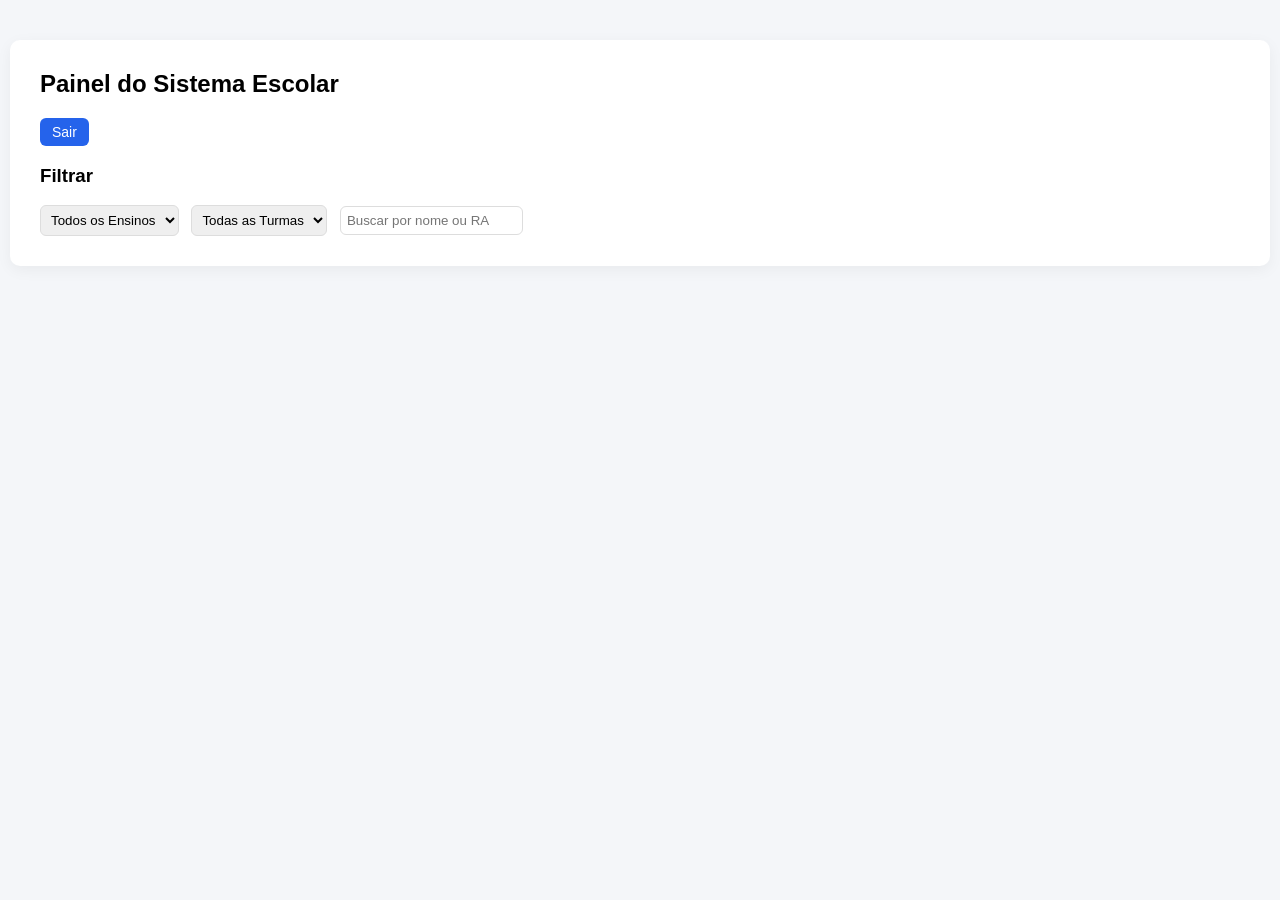
==== dashboard.html @ 56705bad "dashboard.html" ====
<!DOCTYPE html>
<html lang="pt-br">
<head>
<meta charset="UTF-8">
<title>Dashboard - Sistema Escolar</title>

<style>
body {
  font-family: 'Segoe UI', sans-serif;
  margin: 0;
  background-color: #f4f6f9;
}

.container {
  max-width: 1200px;
  margin: 40px auto;
  background: white;
  padding: 30px;
  border-radius: 10px;
  box-shadow: 0 4px 15px rgba(0,0,0,0.05);
}

h2 {
  margin-top: 0;
}

button {
  padding: 6px 12px;
  border: none;
  border-radius: 6px;
  cursor: pointer;
  font-size: 14px;
}

button:hover {
  opacity: 0.9;
}

.btn-primary { background-color: #2563eb; color: white; }
.btn-danger { background-color: #dc2626; color: white; }
.btn-success { background-color: #16a34a; color: white; }
.btn-warning { background-color: #f59e0b; color: white; }
.btn-info { background-color: #0284c7; color: white; }

.btn-sm {
  font-size: 12px;
  padding: 5px 8px;
  min-width: 90px;
}

.acoes {
  display: flex;
  gap: 6px;
  justify-content: center;
  flex-wrap: wrap;
}

table {
  border-collapse: collapse;
  width: 100%;
  margin-top: 20px;
}

th, td {
  padding: 12px;
  text-align: center;
}

th {
  background-color: #f9fafb;
  font-weight: 600;
}

tr:nth-child(even) {
  background-color: #f3f4f6;
}

.badge {
  padding: 4px 8px;
  border-radius: 20px;
  font-size: 12px;
  font-weight: bold;
}

.badge-ativo {
  background-color: #dcfce7;
  color: #166534;
}

.badge-inativo {
  background-color: #fee2e2;
  color: #991b1b;
}

img {
  width: 60px;
  height: 60px;
  border-radius: 50%;
  object-fit: cover;
}

select, input {
  padding: 6px;
  border-radius: 6px;
  border: 1px solid #ddd;
  margin-right: 8px;
}
</style>
</head>

<body>
<div class="container">

<h2>Painel do Sistema Escolar</h2>
<button id="btnLogout" class="btn-primary">Sair</button>

<h3>Filtrar</h3>

<select id="filtroEnsino">
  <option value="">Todos os Ensinos</option>
  <option value="Fundamental">Fundamental</option>
  <option value="Médio">Médio</option>
</select>

<select id="filtroTurma">
  <option value="">Todas as Turmas</option>
</select>

<input type="text" id="buscaNome" placeholder="Buscar por nome ou RA">

<div id="tabelaAlunos"></div>

<script type="module">
import { createClient } from 'https://esm.sh/@supabase/supabase-js@2'

const supabase = createClient(
  "https://ktokzupvbzgvrlmukyow.supabase.co",
  "sb_publishable_cIHQLm1L_KAvvf1CrENu0w_QdgyNVjO"
);

// 🔐 Verificar login
const { data: { session } } = await supabase.auth.getSession();
if (!session) window.location.href = "index.html";

document.getElementById("btnLogout").addEventListener("click", async () => {
  await supabase.auth.signOut();
  window.location.href = "index.html";
});

// 🎓 Turmas
const turmas = {
  "Fundamental": ["6ºA","6ºB","6ºC","7ºA","7ºB","7ºC","8ºA","8ºB","9ºA","9ºB","9ºC"],
  "Médio": ["1ºA","1ºB","1ºC","2ºA","2ºB","2ºC","3ºA","3ºB","3ºC"]
};

const selectEnsino = document.getElementById("filtroEnsino");
const selectTurma = document.getElementById("filtroTurma");
const campoBusca = document.getElementById("buscaNome");

selectEnsino.addEventListener("change", () => {
  selectTurma.innerHTML = '<option value="">Todas as Turmas</option>';
  if (turmas[selectEnsino.value]) {
    turmas[selectEnsino.value].forEach(turma => {
      selectTurma.innerHTML += `<option value="${turma}">${turma}</option>`;
    });
  }
  carregarAlunos();
});

selectTurma.addEventListener("change", carregarAlunos);

let timeoutBusca;
campoBusca.addEventListener("input", () => {
  clearTimeout(timeoutBusca);
  timeoutBusca = setTimeout(() => carregarAlunos(), 300);
});

async function carregarAlunos() {

  let query = supabase
    .from("alunos")
    .select("*")
    .order("nome", { ascending: true });

  if (selectEnsino.value)
    query = query.eq("ensino", selectEnsino.value);

  if (selectTurma.value)
    query = query.eq("turma", selectTurma.value);

  if (campoBusca.value.trim())
    query = query.or(`nome.ilike.%${campoBusca.value.trim()}%,ra.ilike.%${campoBusca.value.trim()}%`);

  const { data, error } = await query;

  if (error) {
    console.error(error);
    return;
  }

  let html = `
  <table>
    <tr>
      <th>Foto</th>
      <th>RA</th>
      <th>Nome</th>
      <th>Ensino</th>
      <th>Turma</th>
      <th>Status</th>
      <th>Ação</th>
    </tr>
  `;

  data.forEach(aluno => {

    const statusNormalizado = aluno.status.toLowerCase();

    const { data: fotoData } = supabase
      .storage
      .from('fotos-alunos')
      .getPublicUrl(`${aluno.ra}.jpg`);

    const fotoUrl = fotoData.publicUrl + '?t=' + new Date().getTime();

    html += `
    <tr>
      <td>
        <img src="${fotoUrl}" onerror="this.src='https://via.placeholder.com/60'">
      </td>
      <td>${aluno.ra}</td>
      <td>${aluno.nome}</td>
      <td>${aluno.ensino}</td>
      <td>${aluno.turma}</td>
      <td>
        <span class="badge ${statusNormalizado === 'ativo' ? 'badge-ativo' : 'badge-inativo'}">
          ${aluno.status}
        </span>
      </td>
      <td>
        <div class="acoes">

          <button 
            class="btn-sm ${statusNormalizado === 'ativo' ? 'btn-danger' : 'btn-success'} btn-status"
            data-ra="${aluno.ra}"
            data-status="${aluno.status}">
            ${statusNormalizado === 'ativo' ? 'Inativar' : 'Ativar'}
          </button>

          <button 
            class="btn-sm btn-warning btn-turma"
            data-ra="${aluno.ra}"
            data-nome="${aluno.nome}"
            data-ensino="${aluno.ensino}"
            data-turma="${aluno.turma}">
            Alterar Turma
          </button>

          <label class="btn-sm btn-info" style="cursor:pointer;">
            Foto
            <input type="file" accept="image/*"
              style="display:none;"
              onchange="uploadFoto(event, '${aluno.ra}')">
          </label>

        </div>
      </td>
    </tr>
    `;
  });

  html += "</table>";
  document.getElementById("tabelaAlunos").innerHTML = html;

  // Eventos status
  document.querySelectorAll(".btn-status").forEach(btn => {
    btn.addEventListener("click", () => {
      alterarStatus(btn.dataset.ra, btn.dataset.status);
    });
  });

  // Eventos turma
  document.querySelectorAll(".btn-turma").forEach(btn => {
    btn.addEventListener("click", () => {
      iniciarMudancaTurma(
        btn.dataset.ra,
        btn.dataset.nome,
        btn.dataset.ensino,
        btn.dataset.turma
      );
    });
  });
}

async function alterarStatus(ra, statusAtual) {

  const statusNormalizado = statusAtual.toLowerCase();
  const novoStatus = statusNormalizado === "ativo" ? "Inativo" : "Ativo";

  const { error } = await supabase
    .from("alunos")
    .update({ status: novoStatus })
    .eq("ra", ra);

  if (error) {
    alert("Erro ao atualizar status");
    console.error(error);
  } else {
    carregarAlunos();
  }
}

async function iniciarMudancaTurma(ra, nome, ensino, turmaAtual) {

  const listaTurmas = turmas[ensino];
  if (!listaTurmas) return;

  const novaTurma = prompt(
    `Turma atual: ${turmaAtual}\n\nDigite a nova turma:`,
    turmaAtual
  );

  if (!novaTurma || novaTurma === turmaAtual) return;

  const confirmar = confirm(
    `Alterar aluno "${nome}"\nDe "${turmaAtual}" para "${novaTurma}"?`
  );

  if (!confirmar) return;

  const { error } = await supabase
    .from("alunos")
    .update({ turma: novaTurma })
    .eq("ra", ra);

  if (error) {
    alert("Erro ao atualizar turma");
    console.error(error);
  } else {
    carregarAlunos();
  }
}

window.uploadFoto = async function(event, ra) {
  const file = event.target.files[0];
  if (!file) return;

  const { error } = await supabase.storage
    .from('fotos-alunos')
    .upload(`${ra}.jpg`, file, { upsert: true });

  if (error) {
    alert("Erro ao enviar foto");
  } else {
    carregarAlunos();
  }
}

carregarAlunos();

</script>
</div>
</body>
</html>
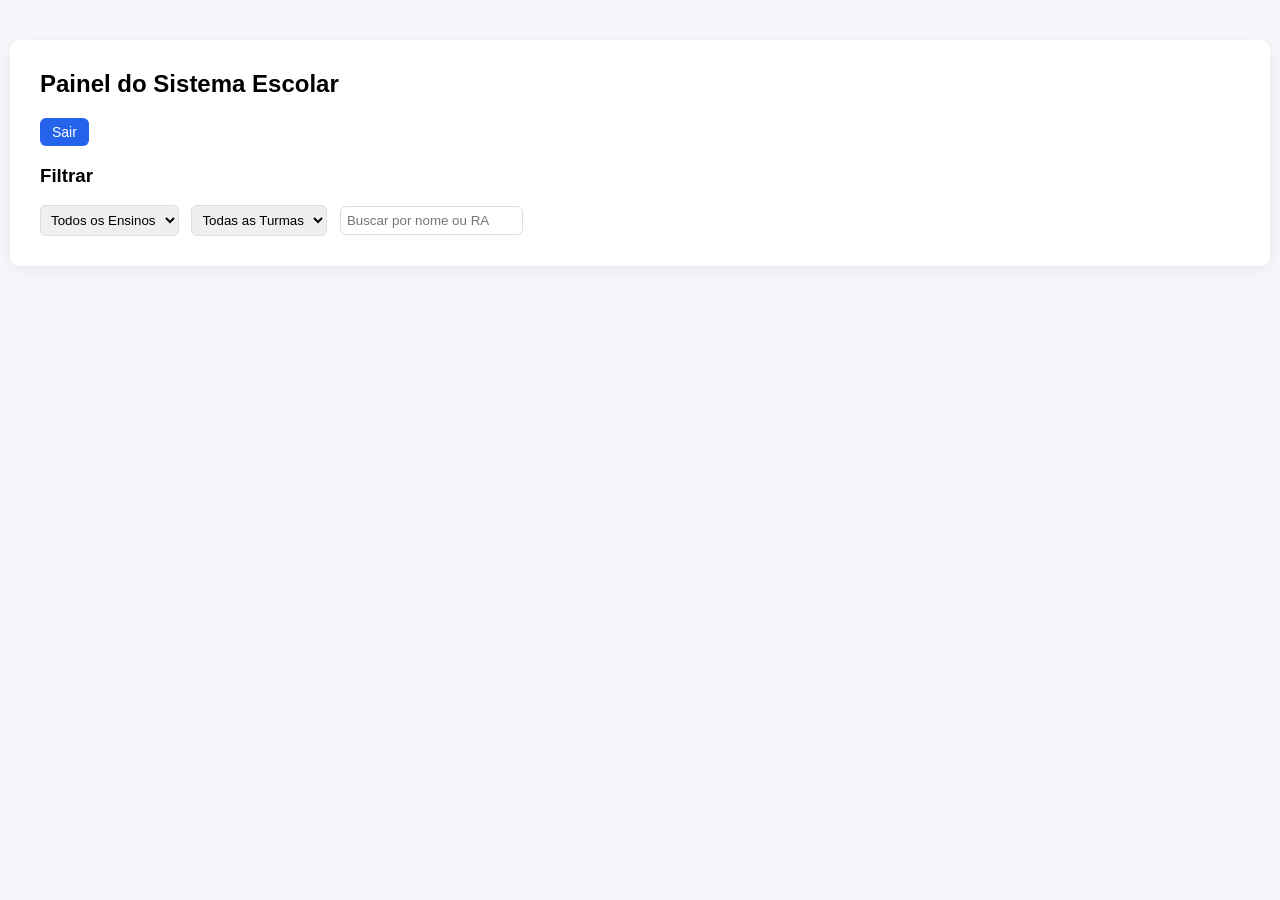
==== commit 03621f6a: "dashboard.html" ====
--- a/dashboard.html
+++ b/dashboard.html
@@ -92,272 +92,439 @@
   color: #991b1b;
 }
 
-img {
-  width: 60px;
-  height: 60px;
-  border-radius: 50%;
-  object-fit: cover;
-}
-
 select, input {
   padding: 6px;
   border-radius: 6px;
   border: 1px solid #ddd;
   margin-right: 8px;
 }
+
+.modal-overlay {
+  position: fixed;
+  inset: 0;
+  background: rgba(0,0,0,0.45);
+  display: none;
+  align-items: center;
+  justify-content: center;
+  z-index: 999;
+}
+
+.modal {
+  background: white;
+  padding: 30px;
+  border-radius: 12px;
+  width: 380px;
+  box-shadow: 0 15px 40px rgba(0,0,0,0.15);
+  animation: fadeIn 0.2s ease-in-out;
+  font-family: 'Segoe UI', sans-serif;
+}
+
+.modal h3 {
+  margin-top: 0;
+  margin-bottom: 15px;
+  font-size: 18px;
+}
+
+.modal p {
+  margin-bottom: 15px;
+  font-size: 14px;
+  color: #444;
+}
+
+.modal select {
+  width: 100%;
+  padding: 8px;
+  border-radius: 6px;
+  border: 1px solid #ddd;
+  font-size: 14px;
+}
+
+.modal-actions {
+  margin-top: 25px;
+  display: flex;
+  justify-content: flex-end;
+  gap: 10px;
+}
+
+.modal-actions button {
+  min-width: 90px;
+}
+
+@keyframes fadeIn {
+  from { transform: scale(0.95); opacity: 0; }
+  to { transform: scale(1); opacity: 1; }
+}
+
+.foto-mini {
+  width: 90px;
+  height: 90px;
+  border-radius: 50%;
+  object-fit: cover;
+  cursor: pointer;
+  transition: transform 0.2s ease;
+}
+
+.foto-mini:hover {
+  transform: scale(1.1);
+}
+
+.overlay-foto {
+  position: fixed;
+  inset: 0;
+  background: rgba(0,0,0,0.85);
+  display: none;
+  align-items: center;
+  justify-content: center;
+  z-index: 2000;
+}
+
+.overlay-foto img {
+  width: auto !important;
+  height: auto !important;
+  max-width: 90vw;
+  max-height: 90vh;
+  border-radius: 12px;
+  box-shadow: 0 20px 60px rgba(0,0,0,0.6);
+}
+
+@keyframes zoomIn {
+  from { transform: scale(0.9); opacity: 0; }
+  to { transform: scale(1); opacity: 1; }
+}
+  
 </style>
 </head>
 
 <body>
-<div class="container">
-
-<h2>Painel do Sistema Escolar</h2>
-<button id="btnLogout" class="btn-primary">Sair</button>
-
-<h3>Filtrar</h3>
-
-<select id="filtroEnsino">
-  <option value="">Todos os Ensinos</option>
-  <option value="Fundamental">Fundamental</option>
-  <option value="Médio">Médio</option>
-</select>
-
-<select id="filtroTurma">
-  <option value="">Todas as Turmas</option>
-</select>
-
-<input type="text" id="buscaNome" placeholder="Buscar por nome ou RA">
-
-<div id="tabelaAlunos"></div>
-
-<script type="module">
-import { createClient } from 'https://esm.sh/@supabase/supabase-js@2'
-
-const supabase = createClient(
-  "https://ktokzupvbzgvrlmukyow.supabase.co",
-  "sb_publishable_cIHQLm1L_KAvvf1CrENu0w_QdgyNVjO"
-);
-
-// 🔐 Verificar login
-const { data: { session } } = await supabase.auth.getSession();
-if (!session) window.location.href = "index.html";
-
-document.getElementById("btnLogout").addEventListener("click", async () => {
-  await supabase.auth.signOut();
-  window.location.href = "index.html";
-});
-
-// 🎓 Turmas
-const turmas = {
-  "Fundamental": ["6ºA","6ºB","6ºC","7ºA","7ºB","7ºC","8ºA","8ºB","9ºA","9ºB","9ºC"],
-  "Médio": ["1ºA","1ºB","1ºC","2ºA","2ºB","2ºC","3ºA","3ºB","3ºC"]
-};
-
-const selectEnsino = document.getElementById("filtroEnsino");
-const selectTurma = document.getElementById("filtroTurma");
-const campoBusca = document.getElementById("buscaNome");
-
-selectEnsino.addEventListener("change", () => {
-  selectTurma.innerHTML = '<option value="">Todas as Turmas</option>';
-  if (turmas[selectEnsino.value]) {
-    turmas[selectEnsino.value].forEach(turma => {
-      selectTurma.innerHTML += `<option value="${turma}">${turma}</option>`;
-    });
-  }
-  carregarAlunos();
-});
-
-selectTurma.addEventListener("change", carregarAlunos);
-
-let timeoutBusca;
-campoBusca.addEventListener("input", () => {
-  clearTimeout(timeoutBusca);
-  timeoutBusca = setTimeout(() => carregarAlunos(), 300);
-});
-
-async function carregarAlunos() {
-
-  let query = supabase
-    .from("alunos")
-    .select("*")
-    .order("nome", { ascending: true });
-
-  if (selectEnsino.value)
-    query = query.eq("ensino", selectEnsino.value);
-
-  if (selectTurma.value)
-    query = query.eq("turma", selectTurma.value);
-
-  if (campoBusca.value.trim())
-    query = query.or(`nome.ilike.%${campoBusca.value.trim()}%,ra.ilike.%${campoBusca.value.trim()}%`);
-
-  const { data, error } = await query;
-
-  if (error) {
-    console.error(error);
-    return;
-  }
-
-  let html = `
-  <table>
-    <tr>
-      <th>Foto</th>
-      <th>RA</th>
-      <th>Nome</th>
-      <th>Ensino</th>
-      <th>Turma</th>
-      <th>Status</th>
-      <th>Ação</th>
-    </tr>
-  `;
-
-  data.forEach(aluno => {
-
-    const statusNormalizado = aluno.status.toLowerCase();
-
-    const { data: fotoData } = supabase
-      .storage
-      .from('fotos-alunos')
-      .getPublicUrl(`${aluno.ra}.jpg`);
-
-    const fotoUrl = fotoData.publicUrl + '?t=' + new Date().getTime();
-
-    html += `
-    <tr>
-      <td>
-        <img src="${fotoUrl}" onerror="this.src='https://via.placeholder.com/60'">
-      </td>
-      <td>${aluno.ra}</td>
-      <td>${aluno.nome}</td>
-      <td>${aluno.ensino}</td>
-      <td>${aluno.turma}</td>
-      <td>
-        <span class="badge ${statusNormalizado === 'ativo' ? 'badge-ativo' : 'badge-inativo'}">
-          ${aluno.status}
-        </span>
-      </td>
-      <td>
-        <div class="acoes">
-
-          <button 
-            class="btn-sm ${statusNormalizado === 'ativo' ? 'btn-danger' : 'btn-success'} btn-status"
-            data-ra="${aluno.ra}"
-            data-status="${aluno.status}">
-            ${statusNormalizado === 'ativo' ? 'Inativar' : 'Ativar'}
-          </button>
-
-          <button 
-            class="btn-sm btn-warning btn-turma"
-            data-ra="${aluno.ra}"
-            data-nome="${aluno.nome}"
-            data-ensino="${aluno.ensino}"
-            data-turma="${aluno.turma}">
-            Alterar Turma
-          </button>
-
-          <label class="btn-sm btn-info" style="cursor:pointer;">
-            Foto
-            <input type="file" accept="image/*"
-              style="display:none;"
-              onchange="uploadFoto(event, '${aluno.ra}')">
-          </label>
-
-        </div>
-      </td>
-    </tr>
-    `;
-  });
-
-  html += "</table>";
-  document.getElementById("tabelaAlunos").innerHTML = html;
-
-  // Eventos status
-  document.querySelectorAll(".btn-status").forEach(btn => {
-    btn.addEventListener("click", () => {
-      alterarStatus(btn.dataset.ra, btn.dataset.status);
-    });
-  });
-
-  // Eventos turma
-  document.querySelectorAll(".btn-turma").forEach(btn => {
-    btn.addEventListener("click", () => {
-      iniciarMudancaTurma(
-        btn.dataset.ra,
-        btn.dataset.nome,
-        btn.dataset.ensino,
-        btn.dataset.turma
+  <div class="container">
+  
+      <h2>Painel do Sistema Escolar</h2>
+      <button id="btnLogout" class="btn-primary">Sair</button>
+      
+      <h3>Filtrar</h3>
+      
+      <select id="filtroEnsino">
+        <option value="">Todos os Ensinos</option>
+        <option value="Fundamental">Fundamental</option>
+        <option value="Médio">Médio</option>
+      </select>
+      
+      <select id="filtroTurma">
+        <option value="">Todas as Turmas</option>
+      </select>
+      
+      <input type="text" id="buscaNome" placeholder="Buscar por nome ou RA">
+      
+      <div id="tabelaAlunos"></div>
+      
+      <script type="module">
+      import { createClient } from 'https://esm.sh/@supabase/supabase-js@2'
+      
+      const supabase = createClient(
+        "https://ktokzupvbzgvrlmukyow.supabase.co",
+        "sb_publishable_cIHQLm1L_KAvvf1CrENu0w_QdgyNVjO"
       );
-    });
-  });
-}
-
-async function alterarStatus(ra, statusAtual) {
-
-  const statusNormalizado = statusAtual.toLowerCase();
-  const novoStatus = statusNormalizado === "ativo" ? "Inativo" : "Ativo";
-
-  const { error } = await supabase
-    .from("alunos")
-    .update({ status: novoStatus })
-    .eq("ra", ra);
-
-  if (error) {
-    alert("Erro ao atualizar status");
-    console.error(error);
-  } else {
-    carregarAlunos();
-  }
-}
-
-async function iniciarMudancaTurma(ra, nome, ensino, turmaAtual) {
-
-  const listaTurmas = turmas[ensino];
-  if (!listaTurmas) return;
-
-  const novaTurma = prompt(
-    `Turma atual: ${turmaAtual}\n\nDigite a nova turma:`,
-    turmaAtual
-  );
-
-  if (!novaTurma || novaTurma === turmaAtual) return;
-
-  const confirmar = confirm(
-    `Alterar aluno "${nome}"\nDe "${turmaAtual}" para "${novaTurma}"?`
-  );
-
-  if (!confirmar) return;
-
-  const { error } = await supabase
-    .from("alunos")
-    .update({ turma: novaTurma })
-    .eq("ra", ra);
-
-  if (error) {
-    alert("Erro ao atualizar turma");
-    console.error(error);
-  } else {
-    carregarAlunos();
-  }
-}
-
-window.uploadFoto = async function(event, ra) {
-  const file = event.target.files[0];
-  if (!file) return;
-
-  const { error } = await supabase.storage
-    .from('fotos-alunos')
-    .upload(`${ra}.jpg`, file, { upsert: true });
-
-  if (error) {
-    alert("Erro ao enviar foto");
-  } else {
-    carregarAlunos();
-  }
-}
-
-carregarAlunos();
-
-</script>
-</div>
+      
+      // 🔐 Verificar login
+      const { data: { session } } = await supabase.auth.getSession();
+      if (!session) window.location.href = "index.html";
+      
+      document.getElementById("btnLogout").addEventListener("click", async () => {
+        await supabase.auth.signOut();
+        window.location.href = "index.html";
+      });
+      
+      // 🎓 Turmas
+      const turmas = {
+        "Fundamental": ["6ºA","6ºB","6ºC","7ºA","7ºB","7ºC","8ºA","8ºB","9ºA","9ºB","9ºC"],
+        "Médio": ["1ºA","1ºB","1ºC","2ºA","2ºB","2ºC","3ºA","3ºB","3ºC"]
+      };
+      
+      const selectEnsino = document.getElementById("filtroEnsino");
+      const selectTurma = document.getElementById("filtroTurma");
+      const campoBusca = document.getElementById("buscaNome");
+      
+      selectEnsino.addEventListener("change", () => {
+        selectTurma.innerHTML = '<option value="">Todas as Turmas</option>';
+        if (turmas[selectEnsino.value]) {
+          turmas[selectEnsino.value].forEach(turma => {
+            selectTurma.innerHTML += `<option value="${turma}">${turma}</option>`;
+          });
+        }
+        carregarAlunos();
+      });
+      
+      selectTurma.addEventListener("change", carregarAlunos);
+      
+      let timeoutBusca;
+      campoBusca.addEventListener("input", () => {
+        clearTimeout(timeoutBusca);
+        timeoutBusca = setTimeout(() => carregarAlunos(), 300);
+      });
+      
+      async function carregarAlunos() {
+      
+        let query = supabase
+          .from("alunos")
+          .select("*")
+          .order("nome", { ascending: true });
+      
+        if (selectEnsino.value)
+          query = query.eq("ensino", selectEnsino.value);
+      
+        if (selectTurma.value)
+          query = query.eq("turma", selectTurma.value);
+      
+        if (campoBusca.value.trim())
+          query = query.or(`nome.ilike.%${campoBusca.value.trim()}%,ra.ilike.%${campoBusca.value.trim()}%`);
+      
+        const { data, error } = await query;
+      
+        if (error) {
+          console.error(error);
+          return;
+        }
+      
+        let html = `
+        <table>
+          <tr>
+            <th>Foto</th>
+            <th>RA</th>
+            <th>Nome</th>
+            <th>Ensino</th>
+            <th>Turma</th>
+            <th>Status</th>
+            <th>Ação</th>
+          </tr>
+        `;
+      
+        data.forEach(aluno => {
+      
+          const statusNormalizado = aluno.status.toLowerCase();
+      
+          const { data: fotoData } = supabase
+            .storage
+            .from('fotos-alunos')
+            .getPublicUrl(`${aluno.ra}.jpg`);
+      
+          const fotoUrl = fotoData.publicUrl + '?t=' + new Date().getTime();
+      
+          html += `
+          <tr>
+            <td>
+              <img 
+                  src="${fotoUrl}" 
+                  class="foto-mini"
+                  data-src="${fotoUrl}"
+                  onerror="this.src='https://via.placeholder.com/60'">
+            </td>
+            <td>${aluno.ra}</td>
+            <td>${aluno.nome}</td>
+            <td>${aluno.ensino}</td>
+            <td>${aluno.turma}</td>
+            <td>
+              <span class="badge ${statusNormalizado === 'ativo' ? 'badge-ativo' : 'badge-inativo'}">
+                ${aluno.status}
+              </span>
+            </td>
+            <td>
+              <div class="acoes">
+      
+                <button 
+                  class="btn-sm ${statusNormalizado === 'ativo' ? 'btn-danger' : 'btn-success'} btn-status"
+                  data-ra="${aluno.ra}"
+                  data-status="${aluno.status}">
+                  ${statusNormalizado === 'ativo' ? 'Inativar' : 'Ativar'}
+                </button>
+      
+                <button 
+                  class="btn-sm btn-warning btn-turma"
+                  data-ra="${aluno.ra}"
+                  data-nome="${aluno.nome}"
+                  data-ensino="${aluno.ensino}"
+                  data-turma="${aluno.turma}">
+                  Alterar Turma
+                </button>
+      
+                <label class="btn-sm btn-info" style="cursor:pointer;">
+                  Foto
+                  <input type="file" accept="image/*"
+                    style="display:none;"
+                    onchange="uploadFoto(event, '${aluno.ra}')">
+                </label>
+      
+              </div>
+            </td>
+          </tr>
+          `;
+        });
+      
+        html += "</table>";
+        document.getElementById("tabelaAlunos").innerHTML = html;
+      
+        // Eventos status
+        document.querySelectorAll(".btn-status").forEach(btn => {
+          btn.addEventListener("click", () => {
+            alterarStatus(btn.dataset.ra, btn.dataset.status);
+          });
+        });
+      
+        // Eventos turma
+        document.querySelectorAll(".btn-turma").forEach(btn => {
+          btn.addEventListener("click", () => {
+            iniciarMudancaTurma(
+              btn.dataset.ra,
+              btn.dataset.nome,
+              btn.dataset.ensino,
+              btn.dataset.turma
+            );
+          });
+        });
+
+        // Evento abrir foto
+        document.querySelectorAll(".foto-mini").forEach(img => {
+          img.addEventListener("click", () => {
+            const overlay = document.getElementById("visualizadorFoto");
+            const fotoGrande = document.getElementById("fotoAmpliada");
+        
+            fotoGrande.src = img.dataset.src;
+            overlay.style.display = "flex";
+          });
+        });
+      }
+      
+      async function alterarStatus(ra, statusAtual) {
+      
+        const statusNormalizado = statusAtual.toLowerCase();
+        const novoStatus = statusNormalizado === "ativo" ? "Inativo" : "Ativo";
+      
+        const { error } = await supabase
+          .from("alunos")
+          .update({ status: novoStatus })
+          .eq("ra", ra);
+      
+        if (error) {
+          alert("Erro ao atualizar status");
+          console.error(error);
+        } else {
+          carregarAlunos();
+        }
+      }
+      
+      let alunoSelecionado = null;
+
+      async function iniciarMudancaTurma(ra, nome, ensino, turmaAtual) {
+      
+        const listaTurmas = turmas[ensino];
+        if (!listaTurmas) return;
+      
+        alunoSelecionado = { ra, nome, turmaAtual };
+      
+        const modal = document.getElementById("modalTurma");
+        const info = document.getElementById("modalInfo");
+        const select = document.getElementById("selectNovaTurma");
+      
+        info.innerHTML = `
+          Aluno: <strong>${nome}</strong><br>
+          Turma atual: <strong>${turmaAtual}</strong>
+        `;
+      
+        select.innerHTML = "";
+      
+        listaTurmas.forEach(turma => {
+          const option = document.createElement("option");
+          option.value = turma;
+          option.textContent = turma;
+          if (turma === turmaAtual) option.selected = true;
+          select.appendChild(option);
+        });
+      
+        modal.style.display = "flex";
+      }
+      
+      window.uploadFoto = async function(event, ra) {
+        const file = event.target.files[0];
+        if (!file) return;
+      
+        const { error } = await supabase.storage
+          .from('fotos-alunos')
+          .upload(`${ra}.jpg`, file, { upsert: true });
+      
+        if (error) {
+          alert("Erro ao enviar foto");
+        } else {
+          carregarAlunos();
+        }
+      }
+
+      const modal = document.getElementById("modalTurma");
+      const btnCancelar = document.getElementById("btnCancelar");
+      const btnConfirmar = document.getElementById("btnConfirmarTurma");
+      const selectNovaTurma = document.getElementById("selectNovaTurma");
+      
+      btnCancelar.addEventListener("click", () => {
+        modal.style.display = "none";
+      });
+      
+      btnConfirmar.addEventListener("click", async () => {
+      
+        const novaTurma = selectNovaTurma.value;
+      
+        if (novaTurma === alunoSelecionado.turmaAtual) {
+          modal.style.display = "none";
+          return;
+        }
+        
+        const { error } = await supabase
+          .from("alunos")
+          .update({ turma: novaTurma })
+          .eq("ra", alunoSelecionado.ra);
+      
+        if (error) {
+          alert("Erro ao atualizar turma");
+          console.error(error);
+        } else {
+          modal.style.display = "none";
+          carregarAlunos();
+        }
+      });
+
+      // Fechar ao clicar fora da foto
+      document.getElementById("visualizadorFoto").addEventListener("click", (e) => {
+        if (e.target.id === "visualizadorFoto") {
+          e.currentTarget.style.display = "none";
+        }
+      });
+      
+      carregarAlunos();
+      
+      </script>
+  </div>
+    <!-- Modal Alterar Turma -->
+  <div id="modalTurma" class="modal-overlay">
+    <div class="modal">
+  
+      <h3>Alterar Turma</h3>
+  
+      <p id="modalInfo"></p>
+  
+      <select id="selectNovaTurma"></select>
+  
+      <div class="modal-actions">
+        <button id="btnCancelar" class="btn-secondary">Cancelar</button>
+        <button id="btnConfirmarTurma" class="btn-primary">Confirmar</button>
+      </div>
+  
+    </div>
+  </div>
+    <!-- Visualizador de Foto -->
+  <div id="visualizadorFoto" class="overlay-foto">
+    <img id="fotoAmpliada">
+  </div>
 </body>
 </html>
+
+
+
+
+
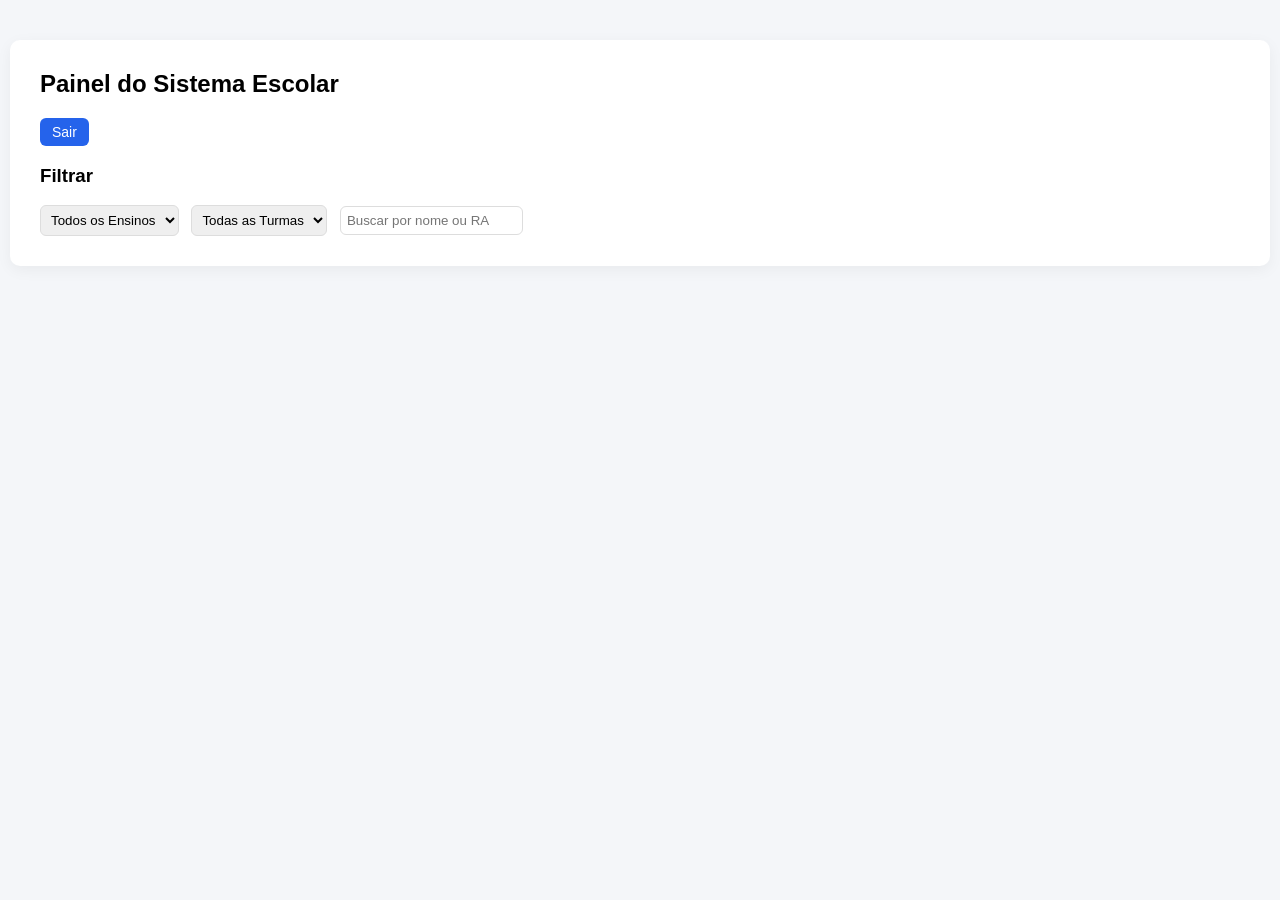
==== commit 7aec74eb: "dashboard.html" ====
--- a/dashboard.html
+++ b/dashboard.html
@@ -156,8 +156,8 @@
 }
 
 .foto-mini {
-  width: 90px;
-  height: 90px;
+  width: 70px;
+  height: 70px;
   border-radius: 50%;
   object-fit: cover;
   cursor: pointer;
@@ -524,7 +524,3 @@
 </body>
 </html>
 
-
-
-
-
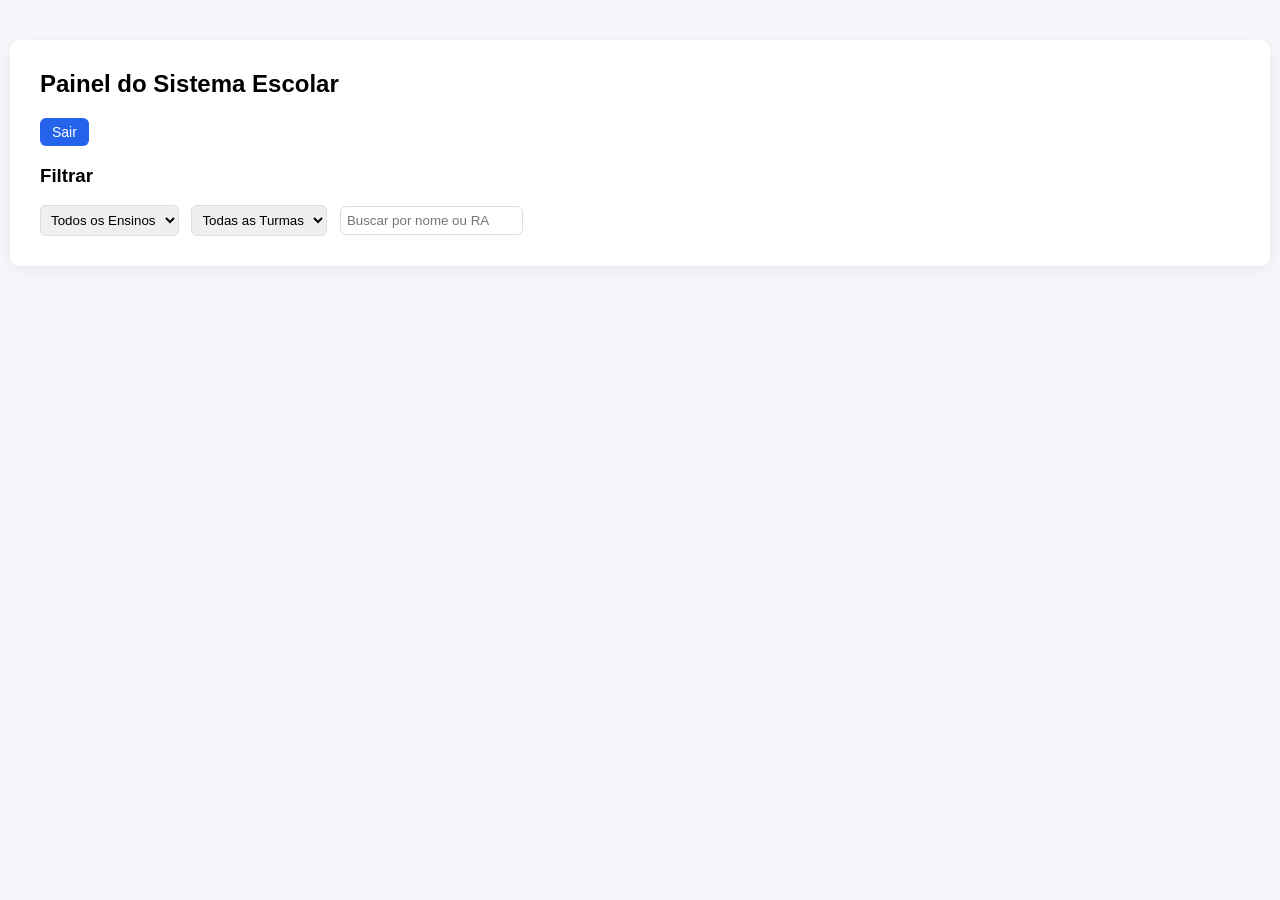
==== commit 26eb05a0: "Add files via upload" ====
--- a/dashboard.html
+++ b/dashboard.html
@@ -3,524 +3,50 @@
 <head>
 <meta charset="UTF-8">
 <title>Dashboard - Sistema Escolar</title>
-
-<style>
-body {
-  font-family: 'Segoe UI', sans-serif;
-  margin: 0;
-  background-color: #f4f6f9;
-}
-
-.container {
-  max-width: 1200px;
-  margin: 40px auto;
-  background: white;
-  padding: 30px;
-  border-radius: 10px;
-  box-shadow: 0 4px 15px rgba(0,0,0,0.05);
-}
-
-h2 {
-  margin-top: 0;
-}
-
-button {
-  padding: 6px 12px;
-  border: none;
-  border-radius: 6px;
-  cursor: pointer;
-  font-size: 14px;
-}
-
-button:hover {
-  opacity: 0.9;
-}
-
-.btn-primary { background-color: #2563eb; color: white; }
-.btn-danger { background-color: #dc2626; color: white; }
-.btn-success { background-color: #16a34a; color: white; }
-.btn-warning { background-color: #f59e0b; color: white; }
-.btn-info { background-color: #0284c7; color: white; }
-
-.btn-sm {
-  font-size: 12px;
-  padding: 5px 8px;
-  min-width: 90px;
-}
-
-.acoes {
-  display: flex;
-  gap: 6px;
-  justify-content: center;
-  flex-wrap: wrap;
-}
-
-table {
-  border-collapse: collapse;
-  width: 100%;
-  margin-top: 20px;
-}
-
-th, td {
-  padding: 12px;
-  text-align: center;
-}
-
-th {
-  background-color: #f9fafb;
-  font-weight: 600;
-}
-
-tr:nth-child(even) {
-  background-color: #f3f4f6;
-}
-
-.badge {
-  padding: 4px 8px;
-  border-radius: 20px;
-  font-size: 12px;
-  font-weight: bold;
-}
-
-.badge-ativo {
-  background-color: #dcfce7;
-  color: #166534;
-}
-
-.badge-inativo {
-  background-color: #fee2e2;
-  color: #991b1b;
-}
-
-select, input {
-  padding: 6px;
-  border-radius: 6px;
-  border: 1px solid #ddd;
-  margin-right: 8px;
-}
-
-.modal-overlay {
-  position: fixed;
-  inset: 0;
-  background: rgba(0,0,0,0.45);
-  display: none;
-  align-items: center;
-  justify-content: center;
-  z-index: 999;
-}
-
-.modal {
-  background: white;
-  padding: 30px;
-  border-radius: 12px;
-  width: 380px;
-  box-shadow: 0 15px 40px rgba(0,0,0,0.15);
-  animation: fadeIn 0.2s ease-in-out;
-  font-family: 'Segoe UI', sans-serif;
-}
-
-.modal h3 {
-  margin-top: 0;
-  margin-bottom: 15px;
-  font-size: 18px;
-}
-
-.modal p {
-  margin-bottom: 15px;
-  font-size: 14px;
-  color: #444;
-}
-
-.modal select {
-  width: 100%;
-  padding: 8px;
-  border-radius: 6px;
-  border: 1px solid #ddd;
-  font-size: 14px;
-}
-
-.modal-actions {
-  margin-top: 25px;
-  display: flex;
-  justify-content: flex-end;
-  gap: 10px;
-}
-
-.modal-actions button {
-  min-width: 90px;
-}
-
-@keyframes fadeIn {
-  from { transform: scale(0.95); opacity: 0; }
-  to { transform: scale(1); opacity: 1; }
-}
-
-.foto-mini {
-  width: 70px;
-  height: 70px;
-  border-radius: 50%;
-  object-fit: cover;
-  cursor: pointer;
-  transition: transform 0.2s ease;
-}
-
-.foto-mini:hover {
-  transform: scale(1.1);
-}
-
-.overlay-foto {
-  position: fixed;
-  inset: 0;
-  background: rgba(0,0,0,0.85);
-  display: none;
-  align-items: center;
-  justify-content: center;
-  z-index: 2000;
-}
-
-.overlay-foto img {
-  width: auto !important;
-  height: auto !important;
-  max-width: 90vw;
-  max-height: 90vh;
-  border-radius: 12px;
-  box-shadow: 0 20px 60px rgba(0,0,0,0.6);
-}
-
-@keyframes zoomIn {
-  from { transform: scale(0.9); opacity: 0; }
-  to { transform: scale(1); opacity: 1; }
-}
-  
-</style>
+<link rel="stylesheet" href="css/style.css">
 </head>
 
 <body>
-  <div class="container">
-  
-      <h2>Painel do Sistema Escolar</h2>
-      <button id="btnLogout" class="btn-primary">Sair</button>
-      
-      <h3>Filtrar</h3>
-      
-      <select id="filtroEnsino">
-        <option value="">Todos os Ensinos</option>
-        <option value="Fundamental">Fundamental</option>
-        <option value="Médio">Médio</option>
-      </select>
-      
-      <select id="filtroTurma">
-        <option value="">Todas as Turmas</option>
-      </select>
-      
-      <input type="text" id="buscaNome" placeholder="Buscar por nome ou RA">
-      
-      <div id="tabelaAlunos"></div>
-      
-      <script type="module">
-      import { createClient } from 'https://esm.sh/@supabase/supabase-js@2'
-      
-      const supabase = createClient(
-        "https://ktokzupvbzgvrlmukyow.supabase.co",
-        "sb_publishable_cIHQLm1L_KAvvf1CrENu0w_QdgyNVjO"
-      );
-      
-      // 🔐 Verificar login
-      const { data: { session } } = await supabase.auth.getSession();
-      if (!session) window.location.href = "index.html";
-      
-      document.getElementById("btnLogout").addEventListener("click", async () => {
-        await supabase.auth.signOut();
-        window.location.href = "index.html";
-      });
-      
-      // 🎓 Turmas
-      const turmas = {
-        "Fundamental": ["6ºA","6ºB","6ºC","7ºA","7ºB","7ºC","8ºA","8ºB","9ºA","9ºB","9ºC"],
-        "Médio": ["1ºA","1ºB","1ºC","2ºA","2ºB","2ºC","3ºA","3ºB","3ºC"]
-      };
-      
-      const selectEnsino = document.getElementById("filtroEnsino");
-      const selectTurma = document.getElementById("filtroTurma");
-      const campoBusca = document.getElementById("buscaNome");
-      
-      selectEnsino.addEventListener("change", () => {
-        selectTurma.innerHTML = '<option value="">Todas as Turmas</option>';
-        if (turmas[selectEnsino.value]) {
-          turmas[selectEnsino.value].forEach(turma => {
-            selectTurma.innerHTML += `<option value="${turma}">${turma}</option>`;
-          });
-        }
-        carregarAlunos();
-      });
-      
-      selectTurma.addEventListener("change", carregarAlunos);
-      
-      let timeoutBusca;
-      campoBusca.addEventListener("input", () => {
-        clearTimeout(timeoutBusca);
-        timeoutBusca = setTimeout(() => carregarAlunos(), 300);
-      });
-      
-      async function carregarAlunos() {
-      
-        let query = supabase
-          .from("alunos")
-          .select("*")
-          .order("nome", { ascending: true });
-      
-        if (selectEnsino.value)
-          query = query.eq("ensino", selectEnsino.value);
-      
-        if (selectTurma.value)
-          query = query.eq("turma", selectTurma.value);
-      
-        if (campoBusca.value.trim())
-          query = query.or(`nome.ilike.%${campoBusca.value.trim()}%,ra.ilike.%${campoBusca.value.trim()}%`);
-      
-        const { data, error } = await query;
-      
-        if (error) {
-          console.error(error);
-          return;
-        }
-      
-        let html = `
-        <table>
-          <tr>
-            <th>Foto</th>
-            <th>RA</th>
-            <th>Nome</th>
-            <th>Ensino</th>
-            <th>Turma</th>
-            <th>Status</th>
-            <th>Ação</th>
-          </tr>
-        `;
-      
-        data.forEach(aluno => {
-      
-          const statusNormalizado = aluno.status.toLowerCase();
-      
-          const { data: fotoData } = supabase
-            .storage
-            .from('fotos-alunos')
-            .getPublicUrl(`${aluno.ra}.jpg`);
-      
-          const fotoUrl = fotoData.publicUrl + '?t=' + new Date().getTime();
-      
-          html += `
-          <tr>
-            <td>
-              <img 
-                  src="${fotoUrl}" 
-                  class="foto-mini"
-                  data-src="${fotoUrl}"
-                  onerror="this.src='https://via.placeholder.com/60'">
-            </td>
-            <td>${aluno.ra}</td>
-            <td>${aluno.nome}</td>
-            <td>${aluno.ensino}</td>
-            <td>${aluno.turma}</td>
-            <td>
-              <span class="badge ${statusNormalizado === 'ativo' ? 'badge-ativo' : 'badge-inativo'}">
-                ${aluno.status}
-              </span>
-            </td>
-            <td>
-              <div class="acoes">
-      
-                <button 
-                  class="btn-sm ${statusNormalizado === 'ativo' ? 'btn-danger' : 'btn-success'} btn-status"
-                  data-ra="${aluno.ra}"
-                  data-status="${aluno.status}">
-                  ${statusNormalizado === 'ativo' ? 'Inativar' : 'Ativar'}
-                </button>
-      
-                <button 
-                  class="btn-sm btn-warning btn-turma"
-                  data-ra="${aluno.ra}"
-                  data-nome="${aluno.nome}"
-                  data-ensino="${aluno.ensino}"
-                  data-turma="${aluno.turma}">
-                  Alterar Turma
-                </button>
-      
-                <label class="btn-sm btn-info" style="cursor:pointer;">
-                  Foto
-                  <input type="file" accept="image/*"
-                    style="display:none;"
-                    onchange="uploadFoto(event, '${aluno.ra}')">
-                </label>
-      
-              </div>
-            </td>
-          </tr>
-          `;
-        });
-      
-        html += "</table>";
-        document.getElementById("tabelaAlunos").innerHTML = html;
-      
-        // Eventos status
-        document.querySelectorAll(".btn-status").forEach(btn => {
-          btn.addEventListener("click", () => {
-            alterarStatus(btn.dataset.ra, btn.dataset.status);
-          });
-        });
-      
-        // Eventos turma
-        document.querySelectorAll(".btn-turma").forEach(btn => {
-          btn.addEventListener("click", () => {
-            iniciarMudancaTurma(
-              btn.dataset.ra,
-              btn.dataset.nome,
-              btn.dataset.ensino,
-              btn.dataset.turma
-            );
-          });
-        });
 
-        // Evento abrir foto
-        document.querySelectorAll(".foto-mini").forEach(img => {
-          img.addEventListener("click", () => {
-            const overlay = document.getElementById("visualizadorFoto");
-            const fotoGrande = document.getElementById("fotoAmpliada");
-        
-            fotoGrande.src = img.dataset.src;
-            overlay.style.display = "flex";
-          });
-        });
-      }
-      
-      async function alterarStatus(ra, statusAtual) {
-      
-        const statusNormalizado = statusAtual.toLowerCase();
-        const novoStatus = statusNormalizado === "ativo" ? "Inativo" : "Ativo";
-      
-        const { error } = await supabase
-          .from("alunos")
-          .update({ status: novoStatus })
-          .eq("ra", ra);
-      
-        if (error) {
-          alert("Erro ao atualizar status");
-          console.error(error);
-        } else {
-          carregarAlunos();
-        }
-      }
-      
-      let alunoSelecionado = null;
+<div class="container">
 
-      async function iniciarMudancaTurma(ra, nome, ensino, turmaAtual) {
-      
-        const listaTurmas = turmas[ensino];
-        if (!listaTurmas) return;
-      
-        alunoSelecionado = { ra, nome, turmaAtual };
-      
-        const modal = document.getElementById("modalTurma");
-        const info = document.getElementById("modalInfo");
-        const select = document.getElementById("selectNovaTurma");
-      
-        info.innerHTML = `
-          Aluno: <strong>${nome}</strong><br>
-          Turma atual: <strong>${turmaAtual}</strong>
-        `;
-      
-        select.innerHTML = "";
-      
-        listaTurmas.forEach(turma => {
-          const option = document.createElement("option");
-          option.value = turma;
-          option.textContent = turma;
-          if (turma === turmaAtual) option.selected = true;
-          select.appendChild(option);
-        });
-      
-        modal.style.display = "flex";
-      }
-      
-      window.uploadFoto = async function(event, ra) {
-        const file = event.target.files[0];
-        if (!file) return;
-      
-        const { error } = await supabase.storage
-          .from('fotos-alunos')
-          .upload(`${ra}.jpg`, file, { upsert: true });
-      
-        if (error) {
-          alert("Erro ao enviar foto");
-        } else {
-          carregarAlunos();
-        }
-      }
+<h2>Painel do Sistema Escolar</h2>
+<button id="btnLogout" class="btn-primary">Sair</button>
 
-      const modal = document.getElementById("modalTurma");
-      const btnCancelar = document.getElementById("btnCancelar");
-      const btnConfirmar = document.getElementById("btnConfirmarTurma");
-      const selectNovaTurma = document.getElementById("selectNovaTurma");
-      
-      btnCancelar.addEventListener("click", () => {
-        modal.style.display = "none";
-      });
-      
-      btnConfirmar.addEventListener("click", async () => {
-      
-        const novaTurma = selectNovaTurma.value;
-      
-        if (novaTurma === alunoSelecionado.turmaAtual) {
-          modal.style.display = "none";
-          return;
-        }
-        
-        const { error } = await supabase
-          .from("alunos")
-          .update({ turma: novaTurma })
-          .eq("ra", alunoSelecionado.ra);
-      
-        if (error) {
-          alert("Erro ao atualizar turma");
-          console.error(error);
-        } else {
-          modal.style.display = "none";
-          carregarAlunos();
-        }
-      });
+<h3>Filtrar</h3>
 
-      // Fechar ao clicar fora da foto
-      document.getElementById("visualizadorFoto").addEventListener("click", (e) => {
-        if (e.target.id === "visualizadorFoto") {
-          e.currentTarget.style.display = "none";
-        }
-      });
-      
-      carregarAlunos();
-      
-      </script>
-  </div>
-    <!-- Modal Alterar Turma -->
-  <div id="modalTurma" class="modal-overlay">
-    <div class="modal">
-  
-      <h3>Alterar Turma</h3>
-  
-      <p id="modalInfo"></p>
-  
-      <select id="selectNovaTurma"></select>
-  
-      <div class="modal-actions">
-        <button id="btnCancelar" class="btn-secondary">Cancelar</button>
-        <button id="btnConfirmarTurma" class="btn-primary">Confirmar</button>
-      </div>
-  
+<select id="filtroEnsino">
+<option value="">Todos os Ensinos</option>
+<option value="Fundamental">Fundamental</option>
+<option value="Médio">Médio</option>
+</select>
+
+<select id="filtroTurma">
+<option value="">Todas as Turmas</option>
+</select>
+
+<input type="text" id="buscaNome" placeholder="Buscar por nome ou RA">
+
+<div id="tabelaAlunos"></div>
+
+</div>
+
+<div id="modalTurma" class="modal-overlay">
+  <div class="modal">
+    <h3>Alterar Turma</h3>
+    <p id="modalInfo"></p>
+    <select id="selectNovaTurma"></select>
+    <div class="modal-actions">
+      <button id="btnCancelar" class="btn-secondary">Cancelar</button>
+      <button id="btnConfirmarTurma" class="btn-primary">Confirmar</button>
     </div>
   </div>
-    <!-- Visualizador de Foto -->
-  <div id="visualizadorFoto" class="overlay-foto">
-    <img id="fotoAmpliada">
-  </div>
+</div>
+
+<div id="visualizadorFoto" class="overlay-foto">
+  <img id="fotoAmpliada">
+</div>
+
+<script type="module" src="js/dashboard.js"></script>
 </body>
-</html>
-
+</html>
--- a/css/style.css
+++ b/css/style.css
@@ -0,0 +1,164 @@
+body {
+  font-family: 'Segoe UI', sans-serif;
+  margin: 0;
+  background-color: #f4f6f9;
+}
+
+.container {
+  max-width: 1200px;
+  margin: 40px auto;
+  background: white;
+  padding: 30px;
+  border-radius: 10px;
+  box-shadow: 0 4px 15px rgba(0,0,0,0.05);
+}
+
+h2 { margin-top: 0; }
+
+button {
+  padding: 6px 12px;
+  border: none;
+  border-radius: 6px;
+  cursor: pointer;
+  font-size: 14px;
+}
+
+button:hover { opacity: 0.9; }
+
+.btn-primary { background-color: #2563eb; color: white; }
+.btn-danger { background-color: #dc2626; color: white; }
+.btn-success { background-color: #16a34a; color: white; }
+.btn-warning { background-color: #f59e0b; color: white; }
+.btn-info { background-color: #0284c7; color: white; }
+.btn-secondary { background-color: #6b7280; color: white; }
+
+.btn-sm {
+  font-size: 12px;
+  padding: 5px 8px;
+  min-width: 90px;
+}
+
+.acoes {
+  display: flex;
+  gap: 6px;
+  justify-content: center;
+  flex-wrap: wrap;
+}
+
+table {
+  border-collapse: collapse;
+  width: 100%;
+  margin-top: 20px;
+}
+
+th, td {
+  padding: 12px;
+  text-align: center;
+}
+
+th {
+  background-color: #f9fafb;
+  font-weight: 600;
+}
+
+tr:nth-child(even) { background-color: #f3f4f6; }
+
+.badge {
+  padding: 4px 8px;
+  border-radius: 20px;
+  font-size: 12px;
+  font-weight: bold;
+}
+
+.badge-ativo {
+  background-color: #dcfce7;
+  color: #166534;
+}
+
+.badge-inativo {
+  background-color: #fee2e2;
+  color: #991b1b;
+}
+
+select, input {
+  padding: 6px;
+  border-radius: 6px;
+  border: 1px solid #ddd;
+  margin-right: 8px;
+}
+
+/* ===== LOGIN ===== */
+
+.login-container {
+  width: 350px;
+  margin: 120px auto;
+  background: white;
+  padding: 30px;
+  border-radius: 12px;
+  box-shadow: 0 15px 40px rgba(0,0,0,0.1);
+  text-align: center;
+}
+
+.login-container input {
+  width: 100%;
+  margin: 10px 0;
+}
+
+.login-container button {
+  width: 100%;
+  margin-top: 10px;
+}
+
+/* ===== MODAL ===== */
+
+.modal-overlay {
+  position: fixed;
+  inset: 0;
+  background: rgba(0,0,0,0.45);
+  display: none;
+  align-items: center;
+  justify-content: center;
+  z-index: 999;
+}
+
+.modal {
+  background: white;
+  padding: 30px;
+  border-radius: 12px;
+  width: 380px;
+  box-shadow: 0 15px 40px rgba(0,0,0,0.15);
+}
+
+.modal-actions {
+  margin-top: 25px;
+  display: flex;
+  justify-content: flex-end;
+  gap: 10px;
+}
+
+/* ===== FOTOS ===== */
+
+.foto-mini {
+  width: 70px;
+  height: 70px;
+  border-radius: 50%;
+  object-fit: cover;
+  cursor: pointer;
+}
+
+.overlay-foto {
+  position: fixed;
+  inset: 0;
+  background: rgba(0,0,0,0.85);
+  display: none;
+  align-items: center;
+  justify-content: center;
+  z-index: 2000;
+}
+
+.overlay-foto img {
+  max-width: 90vw;
+  max-height: 90vh;
+  border-radius: 12px;
+  box-shadow: 0 20px 60px rgba(0,0,0,0.6);
+}
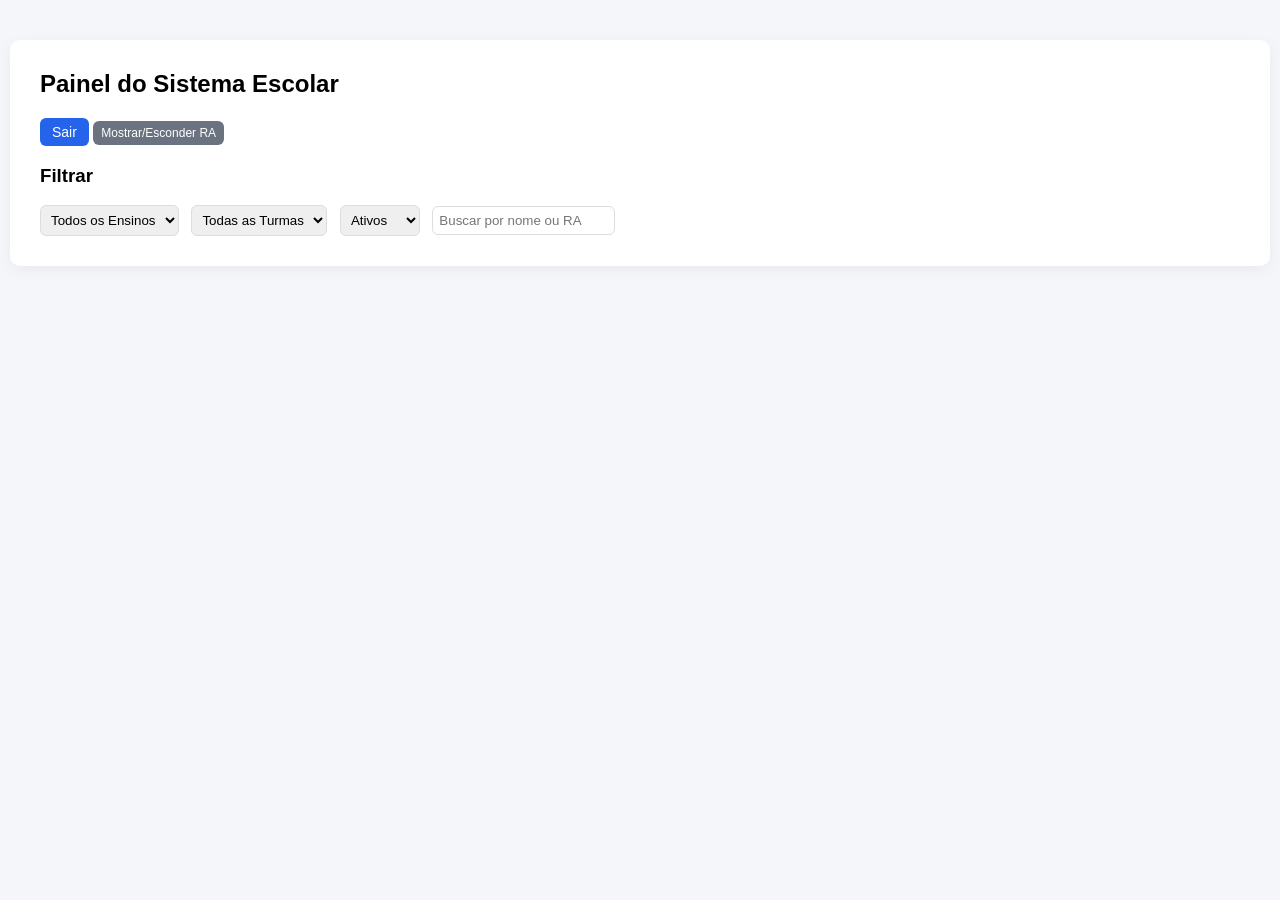
==== commit 2b690568: "dashboard.html" ====
--- a/dashboard.html
+++ b/dashboard.html
@@ -12,20 +12,28 @@
 
 <h2>Painel do Sistema Escolar</h2>
 <button id="btnLogout" class="btn-primary">Sair</button>
+<button id="toggleRA" class="btn-secondary btn-sm">Mostrar/Esconder RA</button>
 
 <h3>Filtrar</h3>
 
 <select id="filtroEnsino">
-<option value="">Todos os Ensinos</option>
-<option value="Fundamental">Fundamental</option>
-<option value="Médio">Médio</option>
+  <option value="">Todos os Ensinos</option>
+  <option value="Fundamental">Fundamental</option>
+  <option value="Médio">Médio</option>
 </select>
 
 <select id="filtroTurma">
-<option value="">Todas as Turmas</option>
+  <option value="">Todas as Turmas</option>
+</select>
+
+<select id="filtroStatus">
+  <option value="Ativo" selected>Ativos</option>
+  <option value="Inativo">Inativos</option>
+  <option value="">Todos</option>
 </select>
 
 <input type="text" id="buscaNome" placeholder="Buscar por nome ou RA">
+
 
 <div id="tabelaAlunos"></div>
 
@@ -49,4 +57,8 @@
 
 <script type="module" src="js/dashboard.js"></script>
 </body>
-</html>+
+</html>
+
+
+
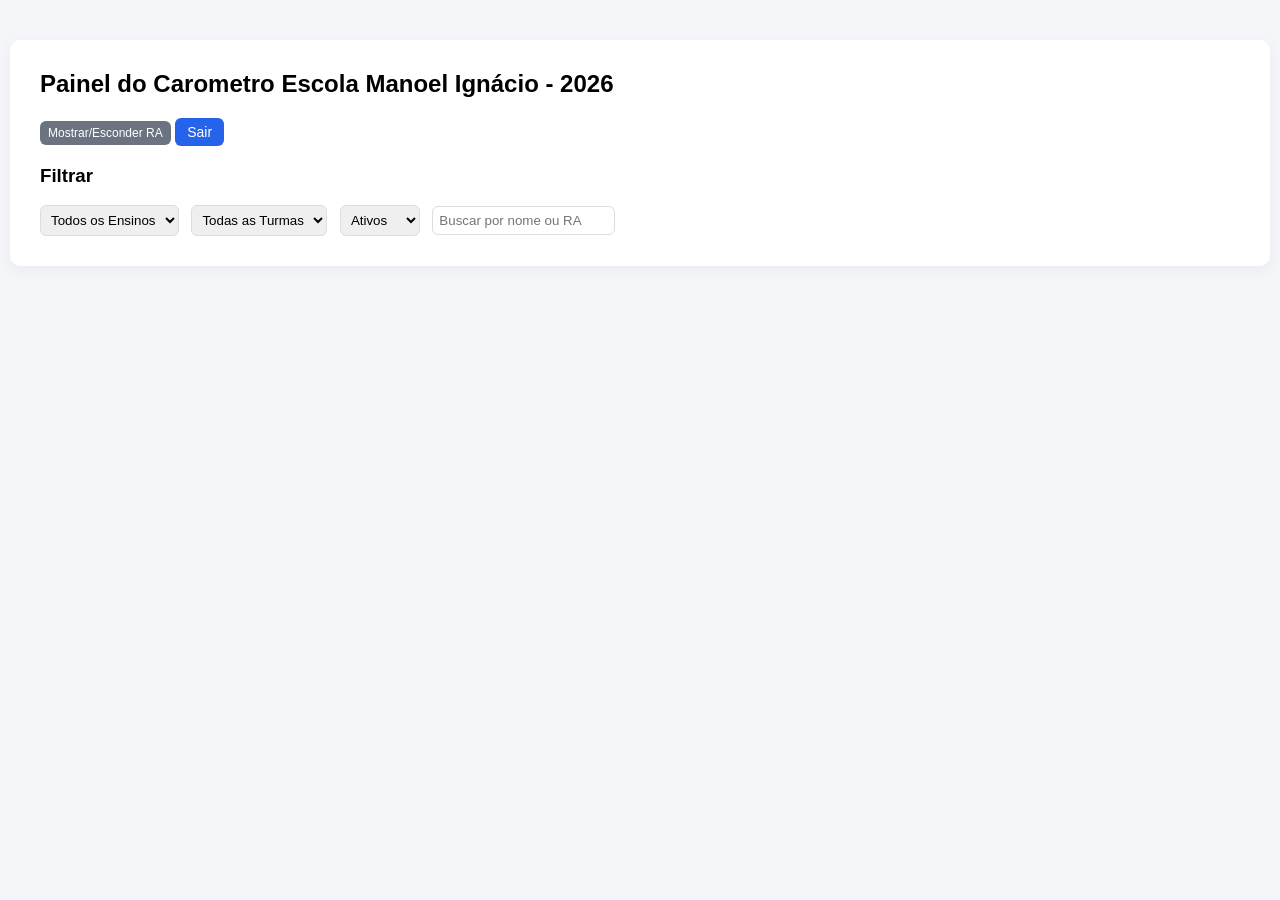
==== commit 0867e1ad: "Refactor student insertion modal layout and content Updated the modal for inserting a new student wi" ====
--- a/dashboard.html
+++ b/dashboard.html
@@ -2,7 +2,7 @@
 <html lang="pt-br">
 <head>
 <meta charset="UTF-8">
-<title>Dashboard - Sistema Escolar</title>
+<title>Dashboard - Carometro Manoel Ignacio</title>
 <link rel="stylesheet" href="css/style.css">
 </head>
 
@@ -10,32 +10,42 @@
 
 <div class="container">
 
-<h2>Painel do Sistema Escolar</h2>
-<button id="btnLogout" class="btn-primary">Sair</button>
-<button id="toggleRA" class="btn-secondary btn-sm">Mostrar/Esconder RA</button>
+  <div class="topo-painel">
+    <div>
+      <h2>Painel do Carometro Escola Manoel Ignácio - 2026</h2>
+      <p id="infoUsuario" class="info-usuario"></p>
+    </div>
 
-<h3>Filtrar</h3>
+    <div class="topo-acoes">
+      <button id="btnInserirAluno" class="btn-success" style="display:none;">Inserir Aluno</button>
+      <button id="toggleRA" class="btn-secondary btn-sm">Mostrar/Esconder RA</button>
+      <button id="btnLogout" class="btn-primary">Sair</button>
+    </div>
+  </div>
 
-<select id="filtroEnsino">
-  <option value="">Todos os Ensinos</option>
-  <option value="Fundamental">Fundamental</option>
-  <option value="Médio">Médio</option>
-</select>
+  <h3>Filtrar</h3>
 
-<select id="filtroTurma">
-  <option value="">Todas as Turmas</option>
-</select>
+  <div class="linha-filtros">
+    <select id="filtroEnsino">
+      <option value="">Todos os Ensinos</option>
+      <option value="Fundamental">Fundamental</option>
+      <option value="Médio">Médio</option>
+    </select>
 
-<select id="filtroStatus">
-  <option value="Ativo" selected>Ativos</option>
-  <option value="Inativo">Inativos</option>
-  <option value="">Todos</option>
-</select>
+    <select id="filtroTurma">
+      <option value="">Todas as Turmas</option>
+    </select>
 
-<input type="text" id="buscaNome" placeholder="Buscar por nome ou RA">
+    <select id="filtroStatus">
+      <option value="Ativo" selected>Ativos</option>
+      <option value="Inativo">Inativos</option>
+      <option value="">Todos</option>
+    </select>
 
+    <input type="text" id="buscaNome" placeholder="Buscar por nome ou RA">
+  </div>
 
-<div id="tabelaAlunos"></div>
+  <div id="tabelaAlunos"></div>
 
 </div>
 
@@ -51,6 +61,52 @@
   </div>
 </div>
 
+<div id="modalInserirAluno" class="modal-overlay">
+  <div class="modal modal-aluno">
+    <div class="modal-header">
+      <h3>Inserir Novo Aluno</h3>
+      <p>Preencha os dados abaixo para cadastrar o aluno no carômetro.</p>
+    </div>
+
+    <div class="form-grid">
+      <div class="form-group">
+        <label for="novoRa">RA</label>
+        <input type="text" id="novoRa" placeholder="Digite o RA">
+      </div>
+
+      <div class="form-group form-group-full">
+        <label for="novoNome">Nome do aluno</label>
+        <input type="text" id="novoNome" placeholder="Digite o nome completo do aluno">
+      </div>
+
+      <div class="form-group">
+        <label for="novoEnsino">Ensino</label>
+        <select id="novoEnsino">
+          <option value="">Selecione</option>
+          <option value="Fundamental">Fundamental</option>
+          <option value="Médio">Médio</option>
+        </select>
+      </div>
+
+      <div class="form-group">
+        <label for="novaTurma">Turma</label>
+        <select id="novaTurma">
+          <option value="">Selecione o ensino primeiro</option>
+        </select>
+      </div>
+    </div>
+
+    <div class="status-padrao-box">
+      Status inicial do aluno: <strong>Ativo</strong>
+    </div>
+
+    <div class="modal-actions">
+      <button id="btnCancelarInsercao" class="btn-topo btn-topo-neutro">Cancelar</button>
+      <button id="btnSalvarAluno" class="btn-topo btn-topo-primario">Salvar</button>
+    </div>
+  </div>
+</div>
+
 <div id="visualizadorFoto" class="overlay-foto">
   <img id="fotoAmpliada">
 </div>
@@ -59,6 +115,3 @@
 </body>
 
 </html>
-
-
-
